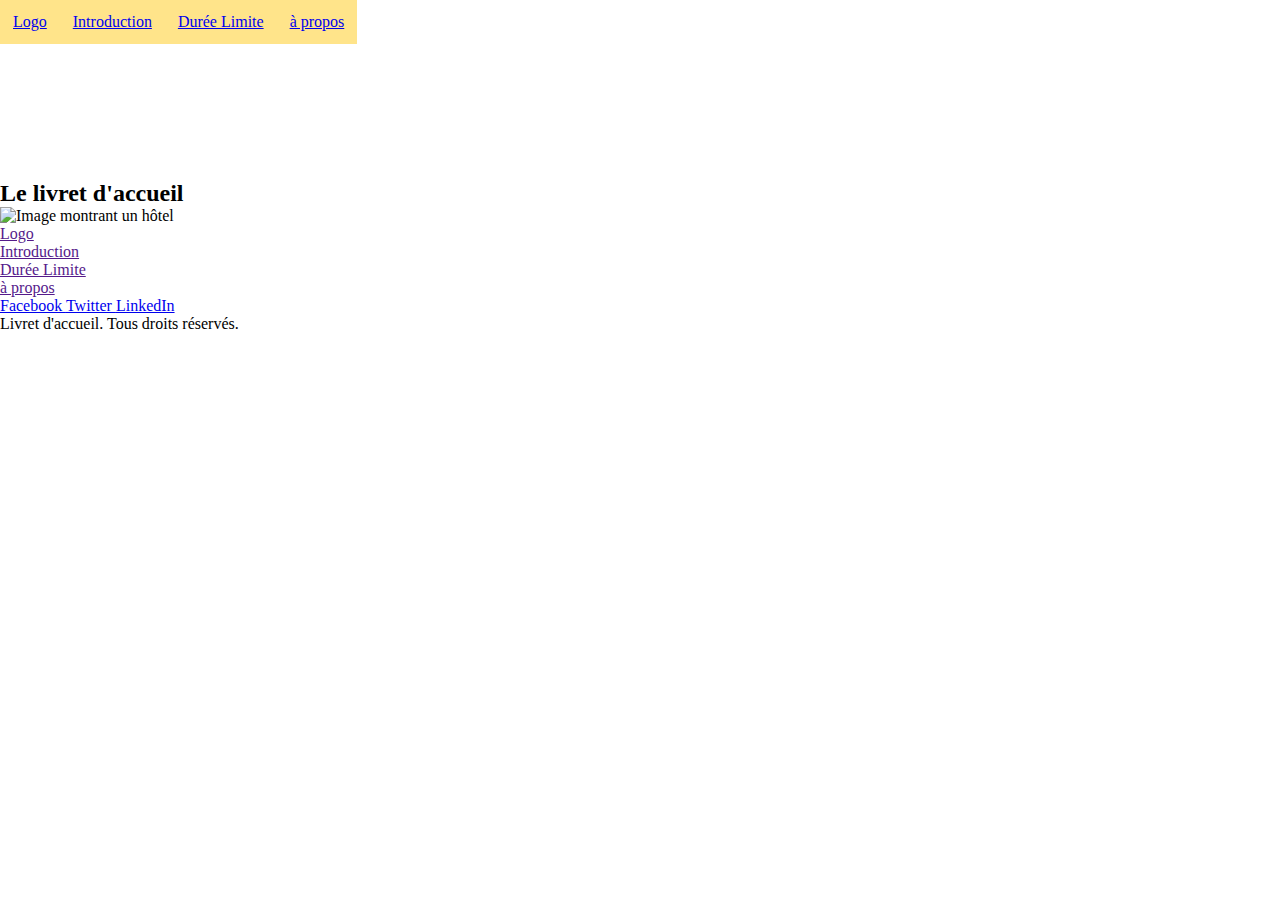
==== view/index.html @ d0f3089d "premieres lignes" ====
<!DOCTYPE html>
<html lang="fr">
  <head>
    <meta charset="UTF-8" />
    <meta name="viewport" content="width=device-width, initial-scale=1.0" />
    <title>Livret d'accueil</title>
    <link rel="stylesheet" href="../style/style.css" />
    <script src="js/script.js" defer></script>
  </head>
  <body>
    <header>
      <nav>
        <ul class="navbar">
          <li>
            <a href="hNavbar">Logo</a>
          </li>
          <li>
            <a href="hNavbar">Introduction</a>
          </li>
          <li>
            <a href="hNavbar">Durée Limite</a>
          </li>
          <li>
            <a href="hNavbar">à propos</a>
          </li>
        </ul>
      </nav>
    </header>

    <main>
        <div>
            <h2 class="bigTitle">Le livret d'accueil</h2>
            <img src="" alt="Image montrant un hôtel">
            <p class="indexDesc"></p>
        </div>
    </main>

    <footer>
      <ul class="footerLinks">
        <li>
          <a href="">Logo</a>
        </li>
        <li>
          <a href="">Introduction</a>
        </li>
        <li>
          <a href="">Durée Limite</a>
        </li>
        <li>
          <a href="">à propos</a>
        </li>
      </ul>

      <div class="footer-socials">
        <a href="https://facebook.com" target="_blank"> Facebook </a>
        <a href="https://twitter.com" target="_blank"> Twitter </a>
        <a href="https://linkedin.com" target="_blank"> LinkedIn </a>
      </div>

      <p class="footerInfo">Livret d'accueil. Tous droits réservés.</p>
    </footer>
  </body>
</html>
---- style/style.css ----
* {
  margin: 0px;
  padding: 0px;
}

/* Barre de navigation */
header > nav {
  height: 20vh;
  width: 100%;
  padding: 0;
}

header > nav > ul {
  list-style-type: none;
  display: flex;
  width: 100%;
}

header > nav > ul > li {
  background-color: #ffe48a;
  padding: 13px;
}

header > nav > ul > li > a {
}
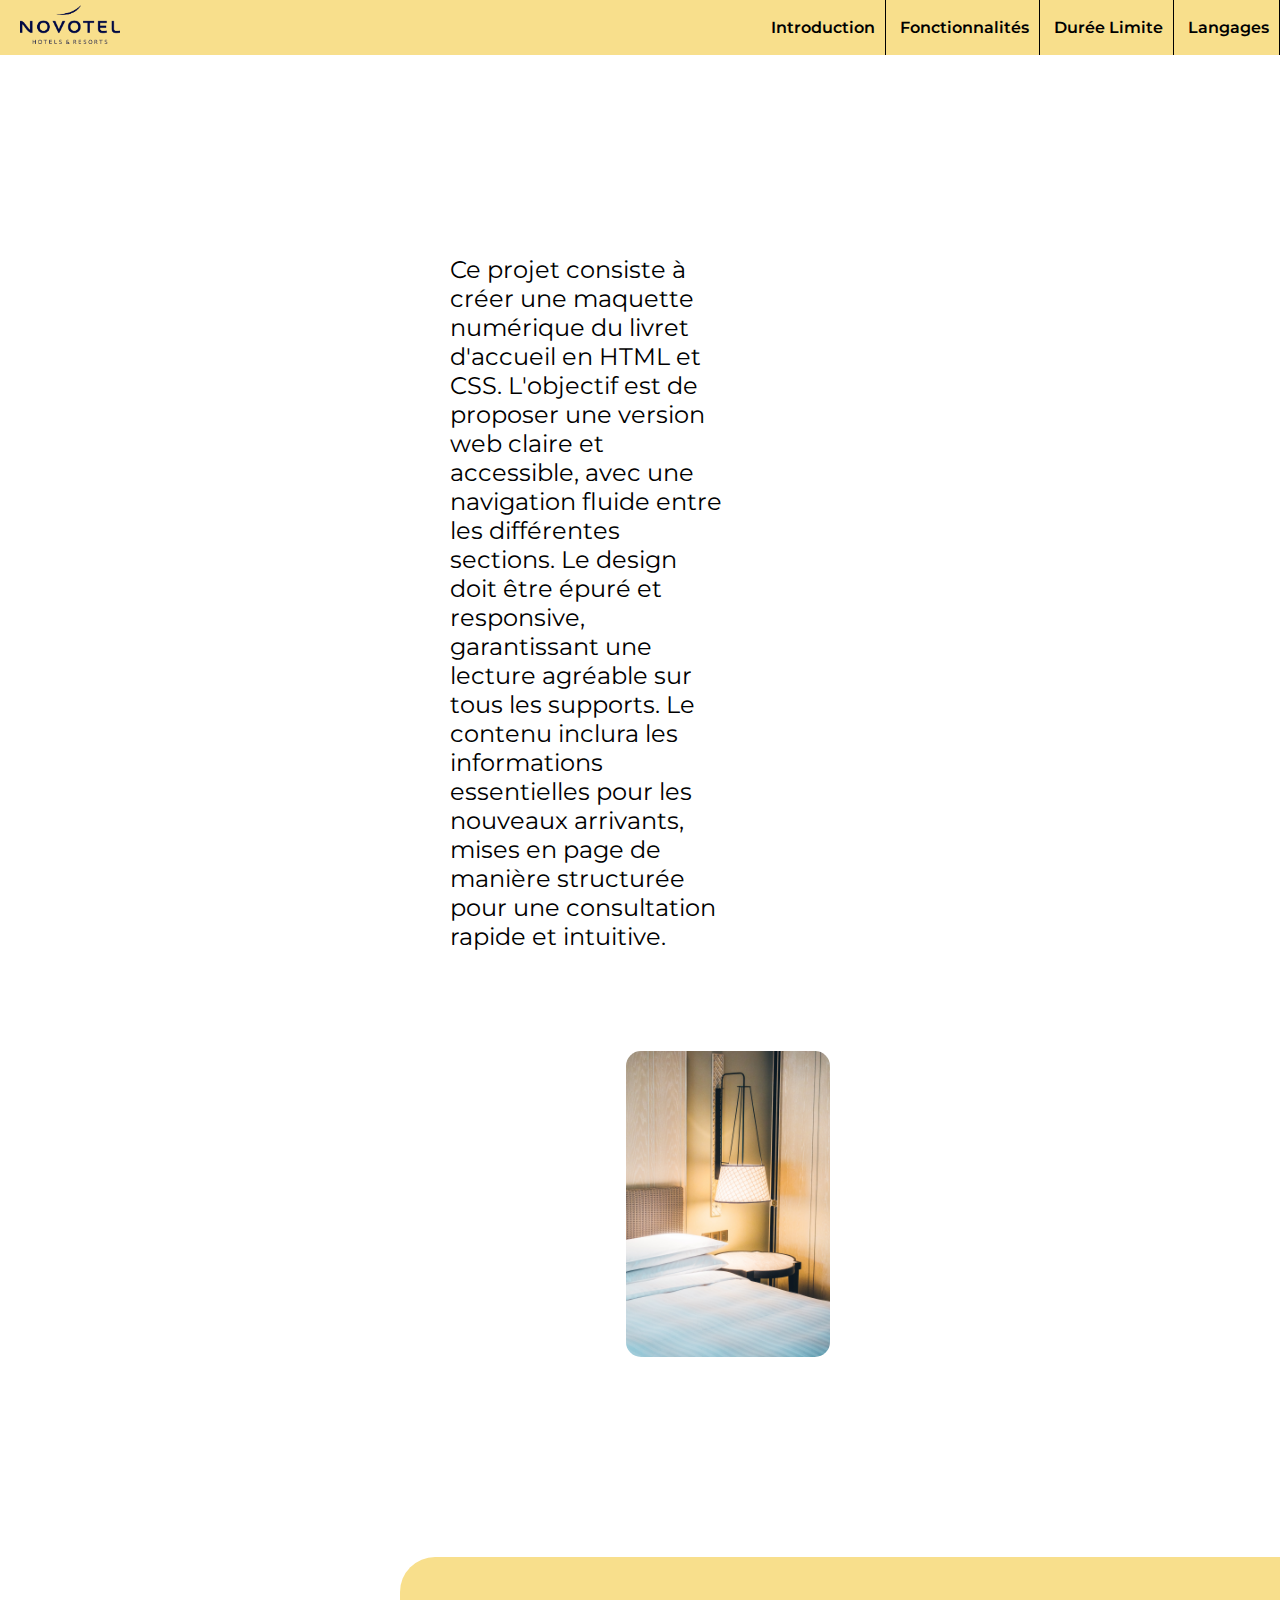
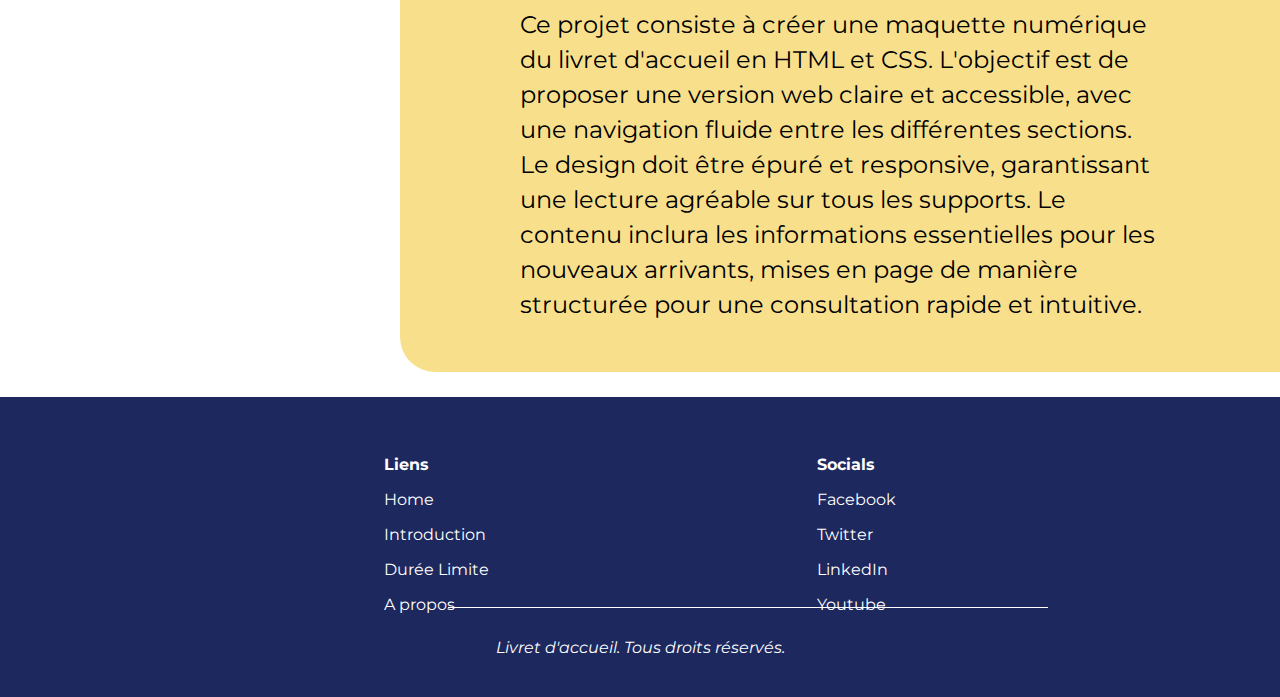
==== commit 38dda4a7: "nananana" ====
--- a/view/index.html
+++ b/view/index.html
@@ -10,54 +10,95 @@
   <body>
     <header>
       <nav>
+        <a class="parentLogoNav" href="index.html"
+          ><img class="logoNav" src="../img/novotel.png" alt="Logo Novotel"
+        /></a>
         <ul class="navbar">
           <li>
-            <a href="hNavbar">Logo</a>
+            <a href="">Introduction</a>
           </li>
           <li>
-            <a href="hNavbar">Introduction</a>
+            <a href="">Fonctionnalités</a>
           </li>
           <li>
-            <a href="hNavbar">Durée Limite</a>
+            <a href="">Durée Limite</a>
           </li>
           <li>
-            <a href="hNavbar">à propos</a>
+            <a href="">Langages</a>
           </li>
         </ul>
       </nav>
     </header>
 
     <main>
-        <div>
-            <h2 class="bigTitle">Le livret d'accueil</h2>
-            <img src="" alt="Image montrant un hôtel">
-            <p class="indexDesc"></p>
-        </div>
+      <section class="sectionOne">
+        <p class="textDesc">
+          Ce projet consiste à créer une maquette numérique du livret d'accueil
+          en HTML et CSS. L'objectif est de proposer une version web claire et
+          accessible, avec une navigation fluide entre les différentes sections.
+          Le design doit être épuré et responsive, garantissant une lecture
+          agréable sur tous les supports. Le contenu inclura les informations
+          essentielles pour les nouveaux arrivants, mises en page de manière
+          structurée pour une consultation rapide et intuitive.
+        </p>
+
+        <img
+          class="introImg"
+          src="../img/introHotel.jpg"
+          alt="Image montrant un lit d'hôtel"
+        />
+      </section>
+      <section class="sectionTwo">
+        <p class="textSecTwo">
+          Ce projet consiste à créer une maquette numérique du livret d'accueil
+          en HTML et CSS. L'objectif est de proposer une version web claire et
+          accessible, avec une navigation fluide entre les différentes sections.
+          Le design doit être épuré et responsive, garantissant une lecture
+          agréable sur tous les supports. Le contenu inclura les informations
+          essentielles pour les nouveaux arrivants, mises en page de manière
+          structurée pour une consultation rapide et intuitive.
+        </p>
+      </section>
     </main>
 
     <footer>
-      <ul class="footerLinks">
-        <li>
-          <a href="">Logo</a>
-        </li>
-        <li>
-          <a href="">Introduction</a>
-        </li>
-        <li>
-          <a href="">Durée Limite</a>
-        </li>
-        <li>
-          <a href="">à propos</a>
-        </li>
-      </ul>
+      <div class="asa">
+        <ul class="footerLinks">
+          <li><p class="footerTitle">Liens</p></li>
+          <li>
+            <a href="">Home</a>
+          </li>
+          <li>
+            <a href="">Introduction</a>
+          </li>
+          <li>
+            <a href="">Durée Limite</a>
+          </li>
+          <li>
+            <a href="">A propos</a>
+          </li>
+        </ul>
 
-      <div class="footer-socials">
-        <a href="https://facebook.com" target="_blank"> Facebook </a>
-        <a href="https://twitter.com" target="_blank"> Twitter </a>
-        <a href="https://linkedin.com" target="_blank"> LinkedIn </a>
+        <ul class="footerSocials">
+          <li><p class="footerTitle">Socials</p></li>
+          <li>
+            <a href="">Facebook</a>
+          </li>
+          <li>
+            <a href="">Twitter</a>
+          </li>
+          <li>
+            <a href="">LinkedIn</a>
+          </li>
+          <li>
+            <a href="">Youtube</a>
+          </li>
+        </ul>
       </div>
 
-      <p class="footerInfo">Livret d'accueil. Tous droits réservés.</p>
+      <div class="decoLine"></div>
+
+      <p class="footerRights">Livret d'accueil. Tous droits réservés.</p>
     </footer>
   </body>
 </html>
--- a/style/style.css
+++ b/style/style.css
@@ -1,25 +1,217 @@
+@import url("https://fonts.googleapis.com/css?family=Open+Sans&display=swap");
+@import url("https://fonts.googleapis.com/css2?family=Montserrat:ital,wght@0,100..900;1,100..900&display=swap");
+
 * {
-  margin: 0px;
-  padding: 0px;
-}
-
-/* Barre de navigation */
+  margin: 0;
+  padding: 0;
+}
+
+/*--------------------------------------------- Barre de navigation --------------------------------------------------- */
 header > nav {
-  height: 20vh;
+  height: 55px;
   width: 100%;
   padding: 0;
+  background-color: #f8df8c;
+}
+
+.parentLogoNav {
+  width: 100px;
+  height: 100%;
+  float: left;
+}
+
+.logoNav {
+  width: 100%;
+  height: auto;
+  transition: 0.3s;
+  margin: 5px;
+  margin-left: 20px;
+}
+
+.logoNav:hover {
+  width: 110%;
 }
 
 header > nav > ul {
   list-style-type: none;
-  display: flex;
-  width: 100%;
+  float: right;
+  height: 55px;
 }
 
 header > nav > ul > li {
-  background-color: #ffe48a;
-  padding: 13px;
+  display: inline-block;
+  border-right: 1px solid;
 }
 
 header > nav > ul > li > a {
-}
+  font-family: "Montserrat", sans-serif;
+  font-weight: 600;
+  text-decoration: none;
+  color: black;
+  height: 55px;
+  line-height: 55px;
+  margin-inline: 10px;
+  transition: 0.2s;
+}
+
+header > nav > ul > li > a:hover {
+  font-size: larger;
+}
+
+/*---------------------------------------- Première section ---------------------------------------- */
+@keyframes slideInFromRight {
+  0% {
+    transform: translateX(100%);
+    opacity: 0;
+  }
+  100% {
+    transform: translateX(0);
+    opacity: 1;
+  }
+}
+
+@keyframes slideInFromLeft {
+  0% {
+    transform: translateX(-100%);
+    opacity: 0;
+  }
+  100% {
+    transform: translateX(0);
+    opacity: 1;
+  }
+}
+
+main {
+}
+
+.sectionOne {
+  /* margin-top: 70px; */
+  margin-inline: 300px;
+  padding-block: 100px;
+  padding-bottom: 200px;
+  overflow: hidden;
+  display: block;
+}
+
+.textDesc {
+  margin-block: 100px;
+  font-family: "Montserrat", sans-serif;
+  font-size: 150%;
+  float: left;
+  width: 40%;
+  margin-left: 150px;
+  animation: slideInFromLeft 1s ease-out;
+}
+
+.introImg {
+  float: right;
+  width: 30%;
+  height: auto;
+  border-radius: 15px;
+  animation: slideInFromRight 1s ease-out;
+  margin-right: 150px;
+  transition: 0.3s;
+}
+
+.introImg:hover {
+  transform: rotate(3deg);
+}
+
+/* ------------------------------------------ Deuxieme Section ------------------------------------------- */
+
+.sectionTwo {
+  height: 400px;
+  width: 100%;
+  margin-bottom: 40px;
+}
+
+.textSecTwo {
+  font-family: "Montserrat", sans-serif;
+  font-size: 150%;
+  width: 50%;
+  float: right;
+  background-color: #f8df8c;
+  border-top-left-radius: 35px;
+  border-bottom-left-radius: 35px;
+  padding-inline: 120px;
+  padding-block: 50px;
+  margin-left: 100px;
+  line-height: 35px;
+  transition: 0.3s;
+}
+
+.textSecTwo:hover {
+  padding-block: 65px;
+}
+
+/* ---------------------------------------- Footer -------------------------------- */
+
+footer {
+  width: 100%;
+  height: 300px;
+  background-color: #1d285e;
+}
+
+.footerLinks {
+  list-style-type: none;
+  float: left;
+  padding-left: 30%;
+  padding-top: 50px;
+  line-height: 35px;
+}
+
+.footerLinks > li > a {
+  color: rgb(255, 255, 255);
+  text-decoration: none;
+  display: block;
+  font-family: "Montserrat", sans-serif;
+}
+
+.footerLinks > li > a:hover {
+  color: #f8df8c;
+}
+
+.footerSocials {
+  list-style-type: none;
+  float: right;
+  padding-right: 30%;
+  padding-top: 50px;
+  line-height: 35px;
+}
+
+.footerSocials > li > a {
+  color: rgb(255, 255, 255);
+  text-decoration: none;
+  font-family: "Montserrat", sans-serif;
+}
+
+.footerSocials > li > a:hover {
+  color: #f8df8c;
+}
+
+.asa {
+  width: 100%;
+  height: 70%;
+}
+
+.footerRights {
+  font-family: "Montserrat", sans-serif;
+  font-style: italic;
+  width: 100%;
+  color: white;
+  text-align: center;
+}
+
+.decoLine {
+  background-color: white;
+  height: 1px;
+  width: 600px;
+  margin-left: 35%;
+  margin-bottom: 30px;
+}
+
+.footerTitle {
+  font-family: "Montserrat", sans-serif;
+  font-weight: bolder;
+  color: white;
+}
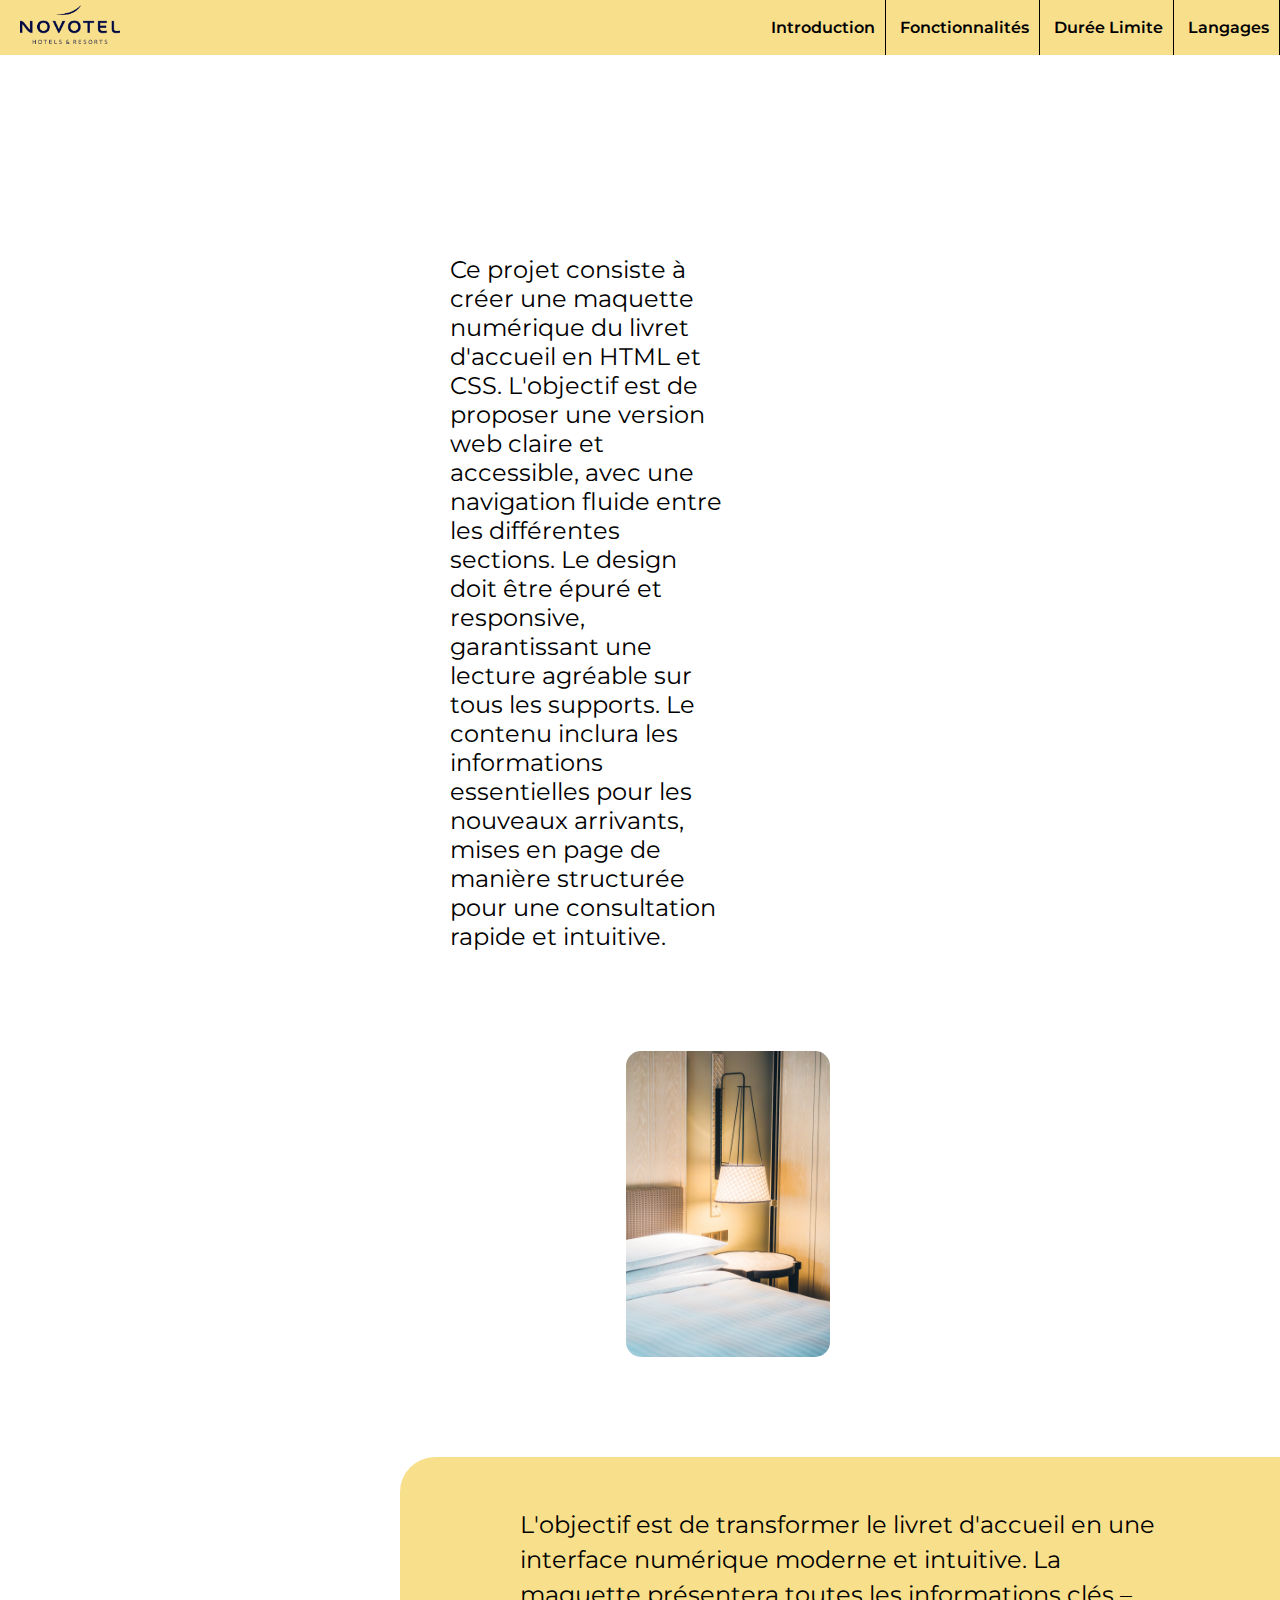
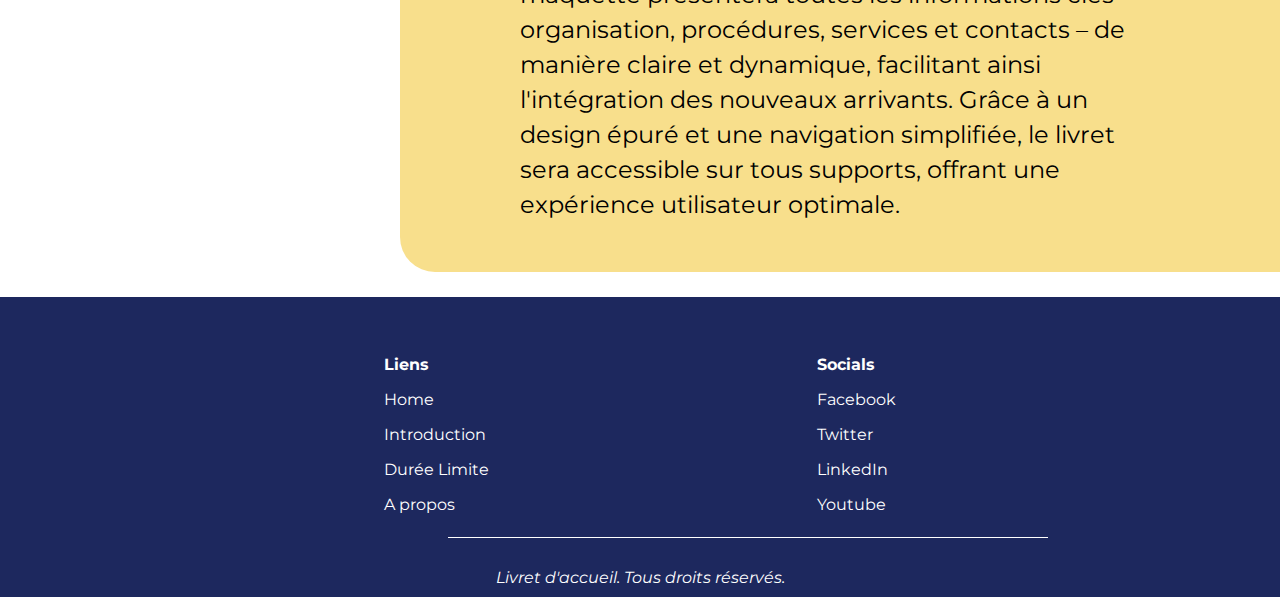
==== commit 4da1521b: "pushing for remote tomorrow" ====
--- a/view/index.html
+++ b/view/index.html
@@ -50,13 +50,13 @@
       </section>
       <section class="sectionTwo">
         <p class="textSecTwo">
-          Ce projet consiste à créer une maquette numérique du livret d'accueil
-          en HTML et CSS. L'objectif est de proposer une version web claire et
-          accessible, avec une navigation fluide entre les différentes sections.
-          Le design doit être épuré et responsive, garantissant une lecture
-          agréable sur tous les supports. Le contenu inclura les informations
-          essentielles pour les nouveaux arrivants, mises en page de manière
-          structurée pour une consultation rapide et intuitive.
+          L'objectif est de transformer le livret d'accueil en une
+          interface numérique moderne et intuitive. La maquette présentera
+          toutes les informations clés – organisation, procédures, services et
+          contacts – de manière claire et dynamique, facilitant ainsi
+          l'intégration des nouveaux arrivants. Grâce à un design épuré et une
+          navigation simplifiée, le livret sera accessible sur tous supports,
+          offrant une expérience utilisateur optimale.
         </p>
       </section>
     </main>
--- a/style/style.css
+++ b/style/style.css
@@ -88,7 +88,6 @@
   /* margin-top: 70px; */
   margin-inline: 300px;
   padding-block: 100px;
-  padding-bottom: 200px;
   overflow: hidden;
   display: block;
 }
@@ -191,7 +190,7 @@
 
 .asa {
   width: 100%;
-  height: 70%;
+  height: 80%;
 }
 
 .footerRights {
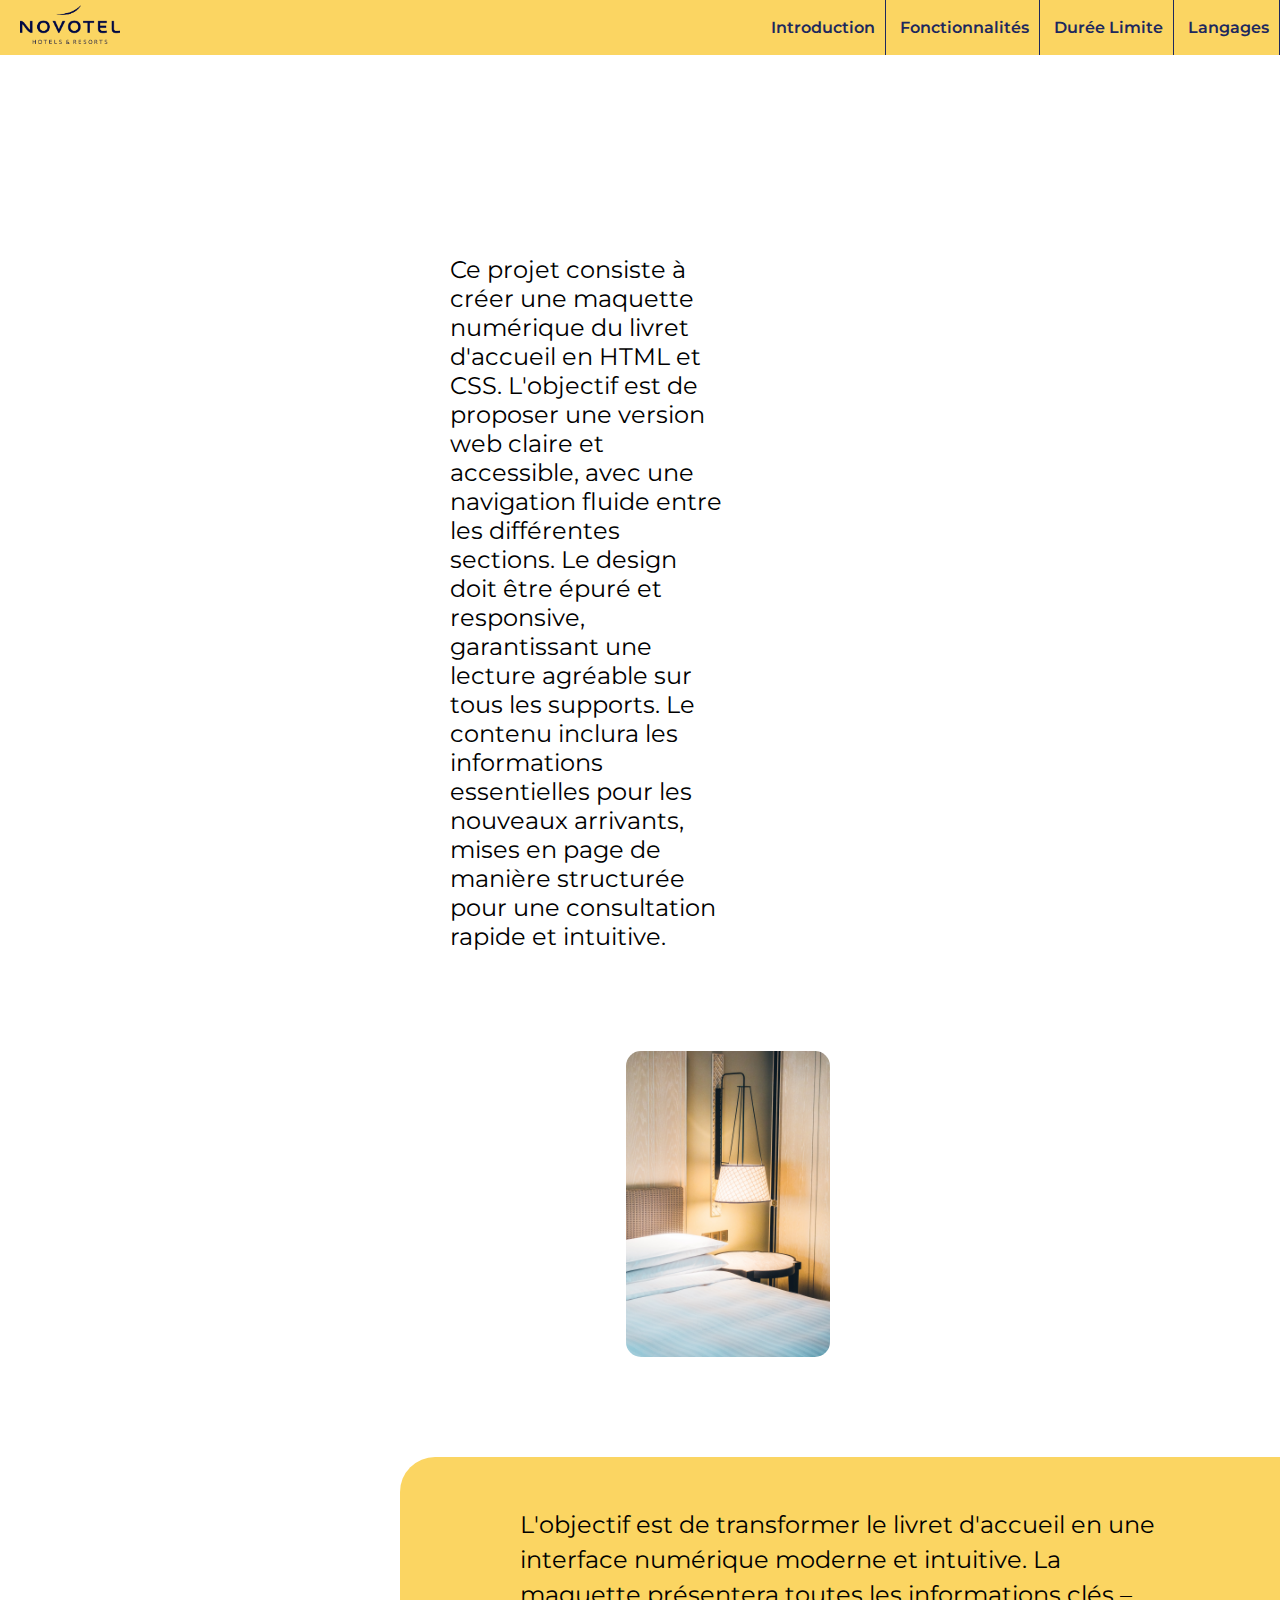
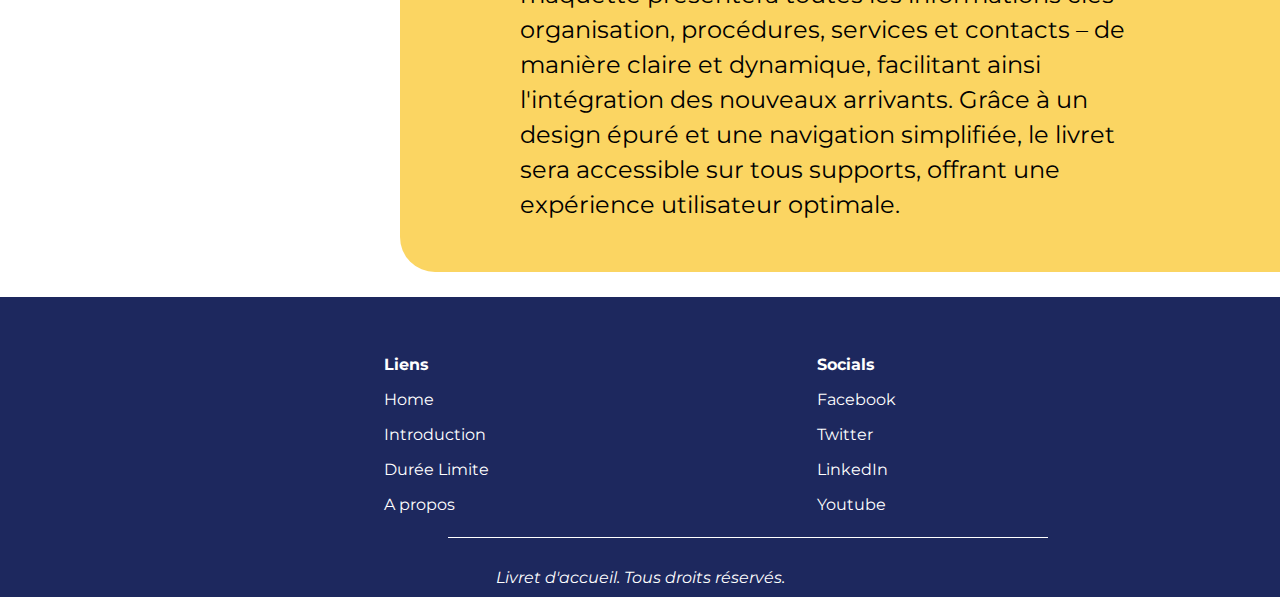
==== commit 69e8a0d8: "ajout seconde page" ====
--- a/view/index.html
+++ b/view/index.html
@@ -15,7 +15,7 @@
         /></a>
         <ul class="navbar">
           <li>
-            <a href="">Introduction</a>
+            <a href="second.html">Introduction</a>
           </li>
           <li>
             <a href="">Fonctionnalités</a>
@@ -30,7 +30,7 @@
       </nav>
     </header>
 
-    <main>
+    <main class="mainIndex">
       <section class="sectionOne">
         <p class="textDesc">
           Ce projet consiste à créer une maquette numérique du livret d'accueil
@@ -50,13 +50,13 @@
       </section>
       <section class="sectionTwo">
         <p class="textSecTwo">
-          L'objectif est de transformer le livret d'accueil en une
-          interface numérique moderne et intuitive. La maquette présentera
-          toutes les informations clés – organisation, procédures, services et
-          contacts – de manière claire et dynamique, facilitant ainsi
-          l'intégration des nouveaux arrivants. Grâce à un design épuré et une
-          navigation simplifiée, le livret sera accessible sur tous supports,
-          offrant une expérience utilisateur optimale.
+          L'objectif est de transformer le livret d'accueil en une interface
+          numérique moderne et intuitive. La maquette présentera toutes les
+          informations clés – organisation, procédures, services et contacts –
+          de manière claire et dynamique, facilitant ainsi l'intégration des
+          nouveaux arrivants. Grâce à un design épuré et une navigation
+          simplifiée, le livret sera accessible sur tous supports, offrant une
+          expérience utilisateur optimale.
         </p>
       </section>
     </main>
--- a/style/style.css
+++ b/style/style.css
@@ -1,17 +1,20 @@
 @import url("https://fonts.googleapis.com/css?family=Open+Sans&display=swap");
 @import url("https://fonts.googleapis.com/css2?family=Montserrat:ital,wght@0,100..900;1,100..900&display=swap");
+@import url("https://fonts.googleapis.com/css2?family=Bagel+Fat+One&family=Playfair+Display:ital,wght@0,400..900;1,400..900&display=swap");
 
 * {
   margin: 0;
   padding: 0;
 }
 
+/* -------------------------------------------- Page index ------------------------------------------------------- */
+
 /*--------------------------------------------- Barre de navigation --------------------------------------------------- */
 header > nav {
   height: 55px;
   width: 100%;
   padding: 0;
-  background-color: #f8df8c;
+  background-color: #fbd562;
 }
 
 .parentLogoNav {
@@ -41,21 +44,24 @@
 header > nav > ul > li {
   display: inline-block;
   border-right: 1px solid;
+  border-color: #1d285e;
 }
 
 header > nav > ul > li > a {
   font-family: "Montserrat", sans-serif;
   font-weight: 600;
   text-decoration: none;
-  color: black;
-  height: 55px;
+  color: #1d285e;
+  /* height: 55px; */
   line-height: 55px;
-  margin-inline: 10px;
+  padding-inline: 10px;
+  padding-block: 20px;
   transition: 0.2s;
 }
 
 header > nav > ul > li > a:hover {
   font-size: larger;
+  color: #fdfeff;
 }
 
 /*---------------------------------------- Première section ---------------------------------------- */
@@ -81,9 +87,6 @@
   }
 }
 
-main {
-}
-
 .sectionOne {
   /* margin-top: 70px; */
   margin-inline: 300px;
@@ -129,7 +132,7 @@
   font-size: 150%;
   width: 50%;
   float: right;
-  background-color: #f8df8c;
+  background-color: #fbd562;
   border-top-left-radius: 35px;
   border-bottom-left-radius: 35px;
   padding-inline: 120px;
@@ -214,3 +217,192 @@
   font-weight: bolder;
   color: white;
 }
+
+/* --------------------------------------------------------- Second page --------------------------------------------------------- */
+
+/* --------------------------------------------------------- Section one --------------------------------------------------------- */
+
+.sectionSecPageOne {
+  background-image: url(../img/backgroundSecond.jpg);
+  background-size: cover;
+  background-position: 0;
+  /* height: fit-content; */
+}
+
+.gradient {
+  height: 100%;
+  background: rgb(255, 255, 255);
+  background: linear-gradient(
+    90deg,
+    rgba(255, 255, 255, 0.9360119047619048) 100%,
+    rgba(251, 213, 98, 1) 100%,
+    rgba(255, 255, 255, 0.04805672268907568) 100%
+  );
+}
+
+.titleSecPage {
+  height: auto;
+  width: 100%;
+  padding-top: 60px;
+}
+
+.titleSecPage > p {
+  /* width: fit-content; */
+  font-size: 50px;
+  font-family: "Playfair Display", serif;
+  font-weight: bolder;
+  font-style: italic;
+  text-align: center;
+  color: #1d285e;
+}
+
+.titleSecPage > p:hover {
+  color: #243382;
+  transition: 0.5s;
+}
+
+.sectSecDesc {
+  margin: auto;
+  width: 50%;
+  font-family: "Montserrat";
+  font-size: larger;
+  padding-block: 100px;
+  text-align: center;
+}
+
+.sectionSecPageTwo {
+  height: fit-content;
+  width: 100%;
+  margin-inline: auto;
+  border-top-left-radius: 5px;
+  border-top-right-radius: 5px;
+  box-shadow: 0px -17px 15px -24px #000000;
+  background-color: #fbd562;
+  background: linear-gradient(
+    180deg,
+    rgba(251, 213, 98, 1) 0%,
+    rgba(251, 213, 98, 1) 38%,
+    rgba(255, 255, 255, 0.37298669467787116) 91%,
+    rgba(255, 255, 255, 0.04805672268907568) 100%
+  );
+  /* border-radius: 20px; */
+  /* padding-block: 20px; */
+  /* margin-block: 100px; */
+  /* transition: 1s; */
+}
+
+.sectionSecPageTwo > h3 {
+  font-size: 30px;
+  font-family: "Montserrat", serif;
+  font-style: italic;
+  font-weight: 800;
+  /* font-style: italic; */
+  text-align: center;
+  color: #1d285e;
+  padding: 20px;
+}
+
+/* -----partie partenaires ------ */
+.containerPartner {
+  height: 300px;
+  width: 100%;
+  padding-bottom: 40px;
+  margin-left: auto;
+}
+
+.partner {
+  height: 150px;
+  width: 200px;
+  filter: grayscale(100%);
+  /* background-color: rgb(236, 0, 0); */
+  display: inline-block;
+  margin: 30px;
+}
+
+.partner1 {
+  background-image: url(../img/partnerRegions.png);
+  background-size: contain;
+  background-repeat: no-repeat;
+  margin-left: 150px;
+}
+.partner2 {
+  background-image: url(../img/patnerStef.png);
+  background-size: contain;
+  background-repeat: no-repeat;
+}
+.partner3 {
+  background-image: url(../img/partnerAaccor.png);
+  background-size: contain;
+  background-repeat: no-repeat;
+}
+.partner4 {
+  background-image: url(../img/partnerTotal.png);
+  background-size: 85%;
+  background-repeat: no-repeat;
+}
+.partner5 {
+  background-image: url(../img/partnerAirfrance.png);
+  background-size: contain;
+  background-repeat: no-repeat;
+}
+.partner6 {
+  background-image: url(../img/partnerLambo.png);
+  background-size: contain;
+  background-repeat: no-repeat;
+}
+
+.partner1:hover {
+  filter: none;
+  transition: 0.5s;
+}
+.partner2:hover {
+  filter: none;
+  transition: 0.5s;
+}
+.partner3:hover {
+  filter: none;
+  transition: 0.5s;
+}
+.partner4:hover {
+  filter: none;
+  transition: 0.5s;
+}
+.partner5:hover {
+  filter: none;
+  transition: 0.5s;
+}
+.partner6:hover {
+  filter: none;
+  transition: 0.5s;
+}
+
+/* ------------------------------------------------------ Section deux ------------------------------------- */
+
+.sectionSecPageThree {
+  margin-block: 60px;
+  height: 700px;
+  width: 80%;
+  margin-inline: auto;
+  border-radius: 20px;
+  margin-block: 100px;
+}
+
+.para1 {
+  width: 40%;
+  font-family: "Montserrat";
+  font-size: 22px;
+  display: inline-block;
+}
+
+.para2 {
+  width: 100%;
+  font-family: "Montserrat";
+  font-size: 22px;
+  display: inline-block;
+}
+
+.sectionSecPageThree > img {
+  width: auto;
+  height: 550px;
+  border-radius: 20px;
+}
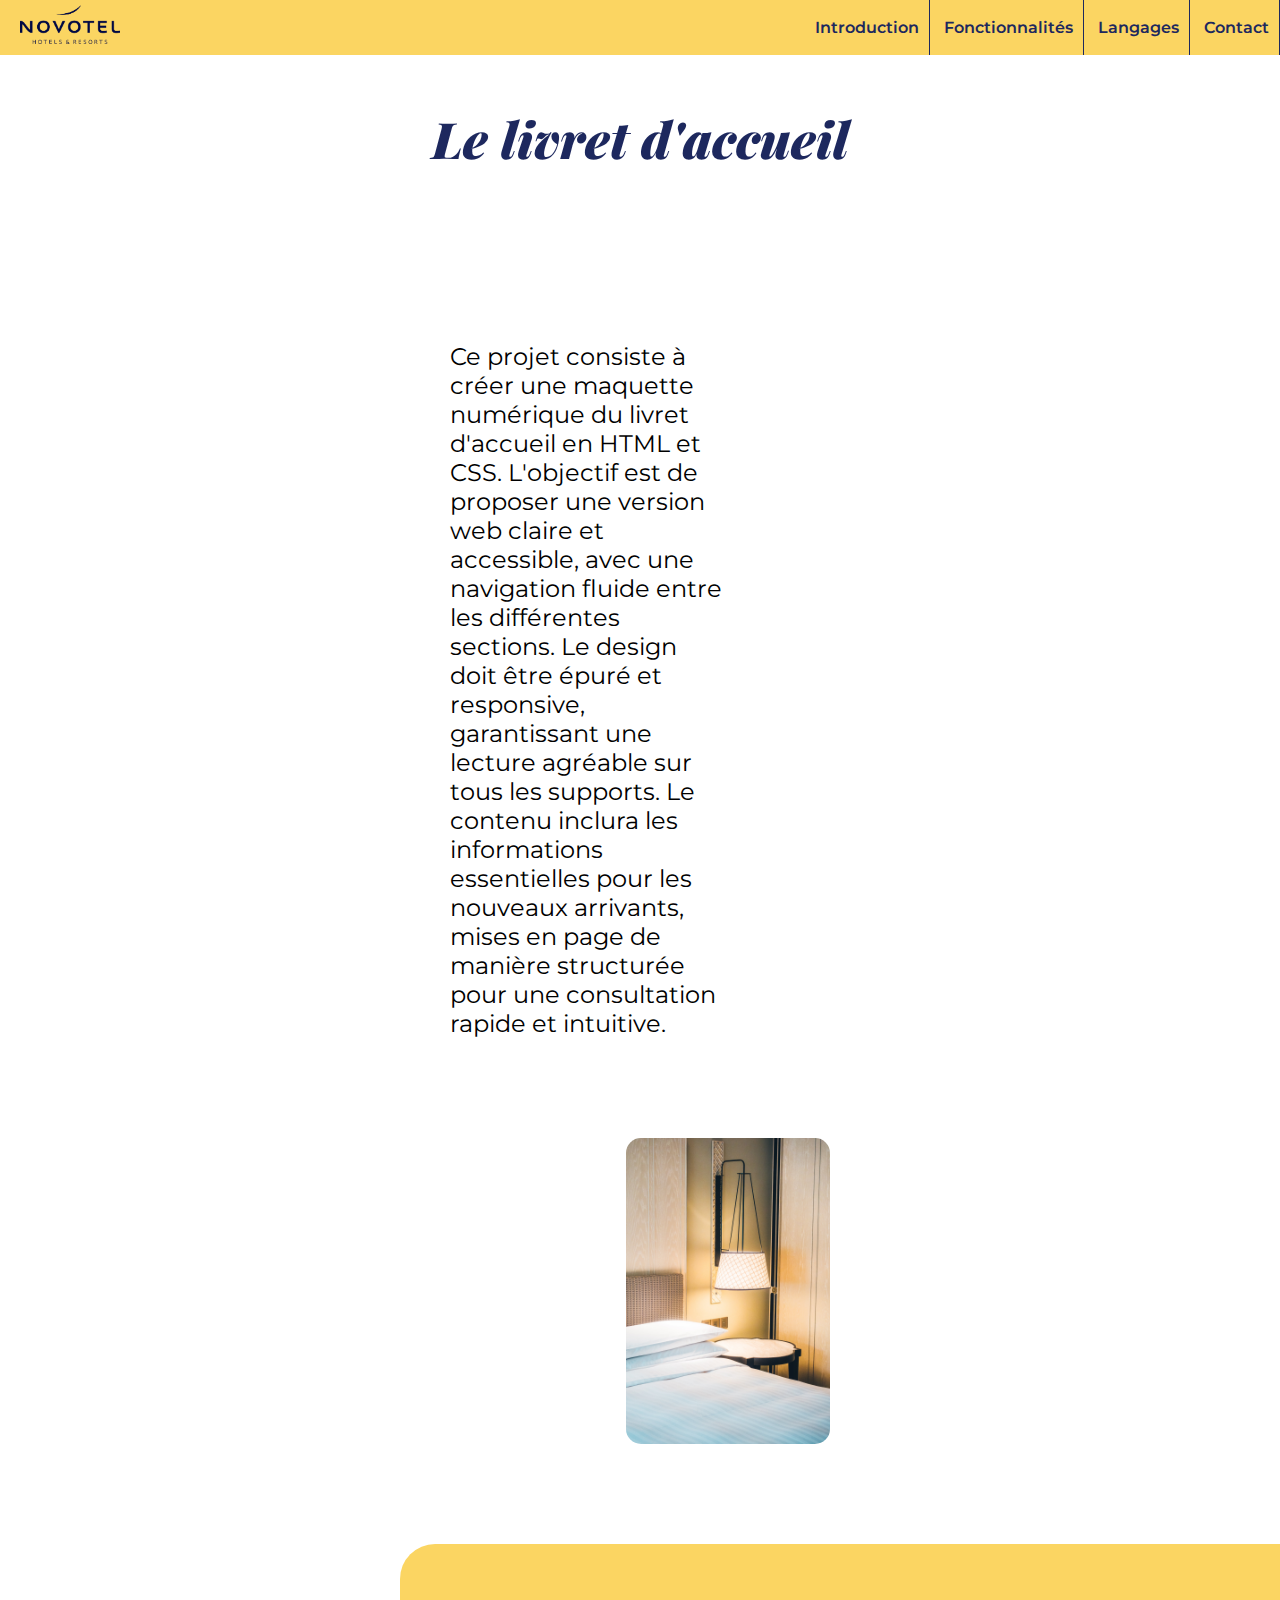
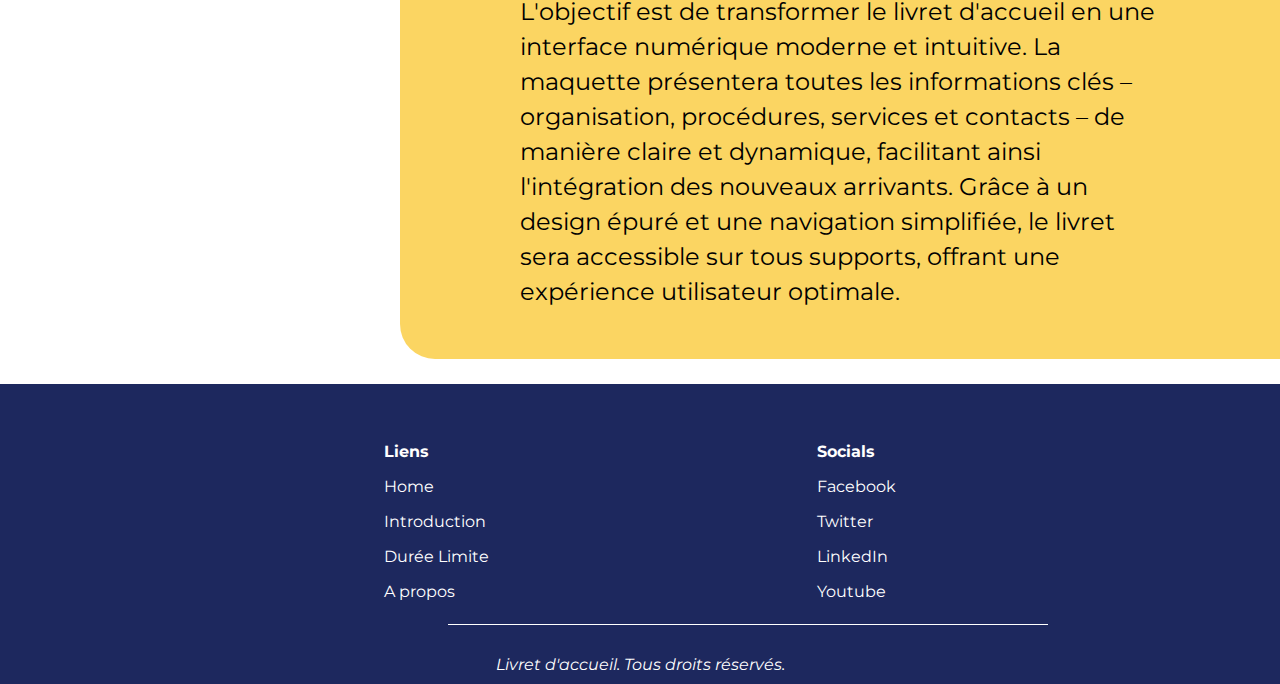
==== commit 1b525200: "ajout 2 pages" ====
--- a/view/index.html
+++ b/view/index.html
@@ -18,13 +18,13 @@
             <a href="second.html">Introduction</a>
           </li>
           <li>
-            <a href="">Fonctionnalités</a>
+            <a href="third.html">Fonctionnalités</a>
           </li>
           <li>
-            <a href="">Durée Limite</a>
+            <a href="fourth.html">Langages</a>
           </li>
           <li>
-            <a href="">Langages</a>
+            <a href="fifth.html">Contact</a>
           </li>
         </ul>
       </nav>
@@ -32,6 +32,9 @@
 
     <main class="mainIndex">
       <section class="sectionOne">
+        <h2 class="titleFirstPage">
+          <p class="">Le livret d'accueil</p>
+        </h2>
         <p class="textDesc">
           Ce projet consiste à créer une maquette numérique du livret d'accueil
           en HTML et CSS. L'objectif est de proposer une version web claire et
--- a/style/style.css
+++ b/style/style.css
@@ -1,6 +1,13 @@
-@import url("https://fonts.googleapis.com/css?family=Open+Sans&display=swap");
-@import url("https://fonts.googleapis.com/css2?family=Montserrat:ital,wght@0,100..900;1,100..900&display=swap");
-@import url("https://fonts.googleapis.com/css2?family=Bagel+Fat+One&family=Playfair+Display:ital,wght@0,400..900;1,400..900&display=swap");
+@import url("https://fonts.googleapis.com/css2?family=Open+Sans&family=Montserrat:wght@100..900&family=Bagel+Fat+One&family=Playfair+Display:wght@400..900&display=swap");
+
+:root {
+  --primary-blue: #1d285e;
+  --primary-yellow: #fbd562;
+}
+
+html {
+  scroll-behavior: smooth;
+}
 
 * {
   margin: 0;
@@ -14,7 +21,7 @@
   height: 55px;
   width: 100%;
   padding: 0;
-  background-color: #fbd562;
+  background-color: var(--primary-yellow);
 }
 
 .parentLogoNav {
@@ -44,14 +51,14 @@
 header > nav > ul > li {
   display: inline-block;
   border-right: 1px solid;
-  border-color: #1d285e;
+  border-color: var(--primary-blue);
 }
 
 header > nav > ul > li > a {
   font-family: "Montserrat", sans-serif;
   font-weight: 600;
   text-decoration: none;
-  color: #1d285e;
+  color: var(--primary-blue);
   /* height: 55px; */
   line-height: 55px;
   padding-inline: 10px;
@@ -90,9 +97,30 @@
 .sectionOne {
   /* margin-top: 70px; */
   margin-inline: 300px;
-  padding-block: 100px;
+  padding-top: 50px;
+  padding-bottom: 100px;
   overflow: hidden;
   display: block;
+}
+
+.titleFirstPage {
+  height: auto;
+  width: 100%;
+  margin-bottom: 70px;
+}
+
+.titleFirstPage > p {
+  font-size: 50px;
+  font-family: "Playfair Display", serif;
+  font-weight: bolder;
+  font-style: italic;
+  text-align: center;
+  color: var(--primary-blue);
+}
+
+.titleFirstPage > p:hover {
+  color: #243382;
+  transition: 0.5s;
 }
 
 .textDesc {
@@ -132,7 +160,7 @@
   font-size: 150%;
   width: 50%;
   float: right;
-  background-color: #fbd562;
+  background-color: var(--primary-yellow);
   border-top-left-radius: 35px;
   border-bottom-left-radius: 35px;
   padding-inline: 120px;
@@ -151,7 +179,7 @@
 footer {
   width: 100%;
   height: 300px;
-  background-color: #1d285e;
+  background-color: var(--primary-blue);
 }
 
 .footerLinks {
@@ -231,7 +259,7 @@
 
 .gradient {
   height: 100%;
-  background: rgb(255, 255, 255);
+  /* background: rgb(255, 255, 255); */
   background: linear-gradient(
     90deg,
     rgba(255, 255, 255, 0.9360119047619048) 100%,
@@ -253,7 +281,7 @@
   font-weight: bolder;
   font-style: italic;
   text-align: center;
-  color: #1d285e;
+  color: var(--primary-blue);
 }
 
 .titleSecPage > p:hover {
@@ -277,7 +305,7 @@
   border-top-left-radius: 5px;
   border-top-right-radius: 5px;
   box-shadow: 0px -17px 15px -24px #000000;
-  background-color: #fbd562;
+  background-color: var(--primary-yellow);
   background: linear-gradient(
     180deg,
     rgba(251, 213, 98, 1) 0%,
@@ -298,8 +326,36 @@
   font-weight: 800;
   /* font-style: italic; */
   text-align: center;
-  color: #1d285e;
+  color: var(--primary-blue);
   padding: 20px;
+}
+
+@keyframes bounceArrow {
+  0%,
+  20%,
+  50%,
+  80%,
+  100% {
+    transform: translateY(0) rotate(45deg);
+  }
+  40% {
+    transform: translateY(-30px) rotate(45deg);
+  }
+  60% {
+    transform: translateY(-15px) rotate(45deg);
+  }
+}
+
+.sectSecArrow {
+  position: relative;
+  left: 49%;
+  margin-bottom: 100px;
+  border: solid black;
+  border-width: 0 3px 3px 0;
+  display: inline-block;
+  padding: 25px;
+  transform: rotate(45deg);
+  animation: bounceArrow 2s infinite;
 }
 
 /* -----partie partenaires ------ */
@@ -314,7 +370,6 @@
   height: 150px;
   width: 200px;
   filter: grayscale(100%);
-  /* background-color: rgb(236, 0, 0); */
   display: inline-block;
   margin: 30px;
 }
@@ -351,27 +406,7 @@
   background-repeat: no-repeat;
 }
 
-.partner1:hover {
-  filter: none;
-  transition: 0.5s;
-}
-.partner2:hover {
-  filter: none;
-  transition: 0.5s;
-}
-.partner3:hover {
-  filter: none;
-  transition: 0.5s;
-}
-.partner4:hover {
-  filter: none;
-  transition: 0.5s;
-}
-.partner5:hover {
-  filter: none;
-  transition: 0.5s;
-}
-.partner6:hover {
+.partner:hover {
   filter: none;
   transition: 0.5s;
 }
@@ -384,11 +419,12 @@
   width: 80%;
   margin-inline: auto;
   border-radius: 20px;
-  margin-block: 100px;
+  margin-top: 50px;
+  margin-bottom: 200px;
 }
 
 .para1 {
-  width: 40%;
+  width: 45%;
   font-family: "Montserrat";
   font-size: 22px;
   display: inline-block;
@@ -405,4 +441,242 @@
   width: auto;
   height: 550px;
   border-radius: 20px;
-}
+  margin: 30px;
+  box-shadow: 8px 8px 18px -4px rgba(251, 213, 98, 0.75);
+}
+
+/* ------------------------------------------------------ Third page -------------------------------------------------- */
+
+/* ------------------------------------------------------ Section One ------------------------------------------------- */
+
+@keyframes slideInFromLeftCard {
+  0% {
+    transform: translateX(-1000%);
+    /* opacity: 0; */
+  }
+  100% {
+    transform: translateX(0);
+    /* opacity: 1; */
+  }
+}
+
+.mainThird {
+  width: 100%;
+  height: 1000px;
+  background: rgb(49, 67, 155);
+  background: linear-gradient(
+    180deg,
+    rgba(49, 67, 155, 1) 0%,
+    rgba(94, 109, 184, 1) 54%,
+    rgba(255, 255, 255, 1) 100%
+  );
+}
+
+.titleThirdPage {
+  height: auto;
+  width: 100%;
+  padding-top: 60px;
+}
+
+.titleThirdPage > p {
+  /* width: fit-content; */
+  font-size: 50px;
+  font-family: "Playfair Display", serif;
+  font-weight: bolder;
+  font-style: italic;
+  text-align: center;
+  color: #ffffff;
+}
+
+.titleThirdPage > p:hover {
+  color: #fff8e6;
+  transition: 0.5s;
+}
+
+.cards {
+  list-style: none;
+  margin-top: 80px;
+}
+
+.cardUl {
+  text-align: center;
+  margin-inline: auto;
+  height: 500px;
+  width: 100%;
+}
+
+.cardLi {
+  height: 550px;
+  width: 360px;
+  display: inline-block;
+  background-color: rgb(255, 255, 255);
+  border-radius: 10px;
+  margin-inline: 50px;
+  box-shadow: 10px 10px 17px -8px rgba(0, 0, 0, 0.75);
+  transition: 0.3s;
+}
+
+.cardLi:hover {
+  transform: rotate(3deg);
+}
+
+.card1 {
+  animation: slideInFromLeftCard 1.3s ease-out;
+}
+
+.card2 {
+  animation: slideInFromLeftCard 1.8s ease-out;
+}
+
+.card3 {
+  animation: slideInFromLeftCard 2.8s ease-out;
+}
+
+.card4 {
+  animation: slideInFromLeftCard 3.8s ease-out;
+}
+
+.cardLi > h4 {
+  padding-block: 30px;
+  font-family: "Montserrat", serif;
+  font-size: larger;
+}
+
+.cardLi > img {
+  width: 50px;
+  height: 50px;
+}
+
+.cardLi > p {
+  font-family: "Montserrat";
+  font-size: large;
+  text-align: left;
+  margin-inline: 30px;
+  overflow: hidden;
+  height: 300px;
+  margin-block: 30px;
+}
+
+/* -------------------------------------------------------------------------- Fifth page ------------------------------------------------------------------- */
+
+/* -------------------------------------------------------------------------- Section One ------------------------------------------------------------------ */
+
+.sectionFifthPageOne {
+  width: 100%;
+  height: 1000px;
+  background-image: url(../img/contactImg.jpg);
+  background-size: contain;
+  background-position-x: 150%;
+}
+
+.fifthGradient {
+  width: 100%;
+  height: 1000px;
+  background: rgb(255, 255, 255);
+  background: linear-gradient(
+    90deg,
+    rgba(255, 255, 255, 1) 0%,
+    rgba(255, 255, 255, 1) 48%,
+    rgba(255, 255, 255, 0) 100%
+  );
+}
+
+.formContact {
+  width: 700px;
+  height: 80%;
+  background: white;
+  /* box-shadow: 10px 10px 17px -8px rgba(0, 0, 0, 0.75); */
+  border-radius: 20px;
+  margin: 50px;
+  margin-top: 100px;
+  /* margin-block: auto; */
+  float: left;
+  text-align: center;
+}
+
+.formContact > h4 {
+  font-family: "Montserrat";
+  font-style: italic;
+  color: var(--primary-blue);
+  margin-top: 30px;
+  margin-bottom: 60px;
+  font-size: xx-large;
+}
+
+.formContact label {
+  font-family: "Montserrat";
+  font-size: medium;
+  font-weight: 600;
+  width: 100%;
+  float: left;
+}
+
+.inputText {
+  border: 1px solid var(--primary-blue);
+  border-radius: 5px;
+  height: 40px;
+  width: 300px;
+  margin: 20px;
+  padding-left: 5px;
+  font-family: "Montserrat";
+  font-weight: 600;
+}
+
+.textArea {
+  border: 1px solid var(--primary-blue);
+  border-radius: 5px;
+  height: 200px;
+  width: 650px;
+  margin: 20px;
+  padding-left: 5px;
+  padding-top: 5px;
+  resize: none;
+  font-family: "Montserrat";
+  font-weight: 600;
+}
+
+.firstContact {
+  margin-block: 30px;
+}
+
+.secondContact {
+  margin-block: 30px;
+}
+
+.inputText:focus,
+.textArea:focus {
+  border: 1px solid var(--primary-yellow);
+  outline: none;
+  outline: none;
+}
+
+.buttonDiv {
+  width: 100%;
+  height: fit-content;
+  margin-block: 30px;
+}
+
+.buttonForm {
+  width: 300px;
+  height: 60px;
+  background: rgb(39, 52, 116);
+  background: linear-gradient(
+    90deg,
+    rgba(39, 52, 116, 1) 0%,
+    rgba(76, 92, 177, 1) 49%,
+    rgba(95, 113, 208, 1) 100%
+  );
+  color: white;
+  border-radius: 10px;
+  border: 0;
+  font-family: "Montserrat";
+  font-weight: bolder;
+  font-size: 1rem;
+  cursor: pointer;
+  transition: 0.3s;
+}
+
+.buttonForm:hover {
+  width: 310px;
+  height: 65px;
+}
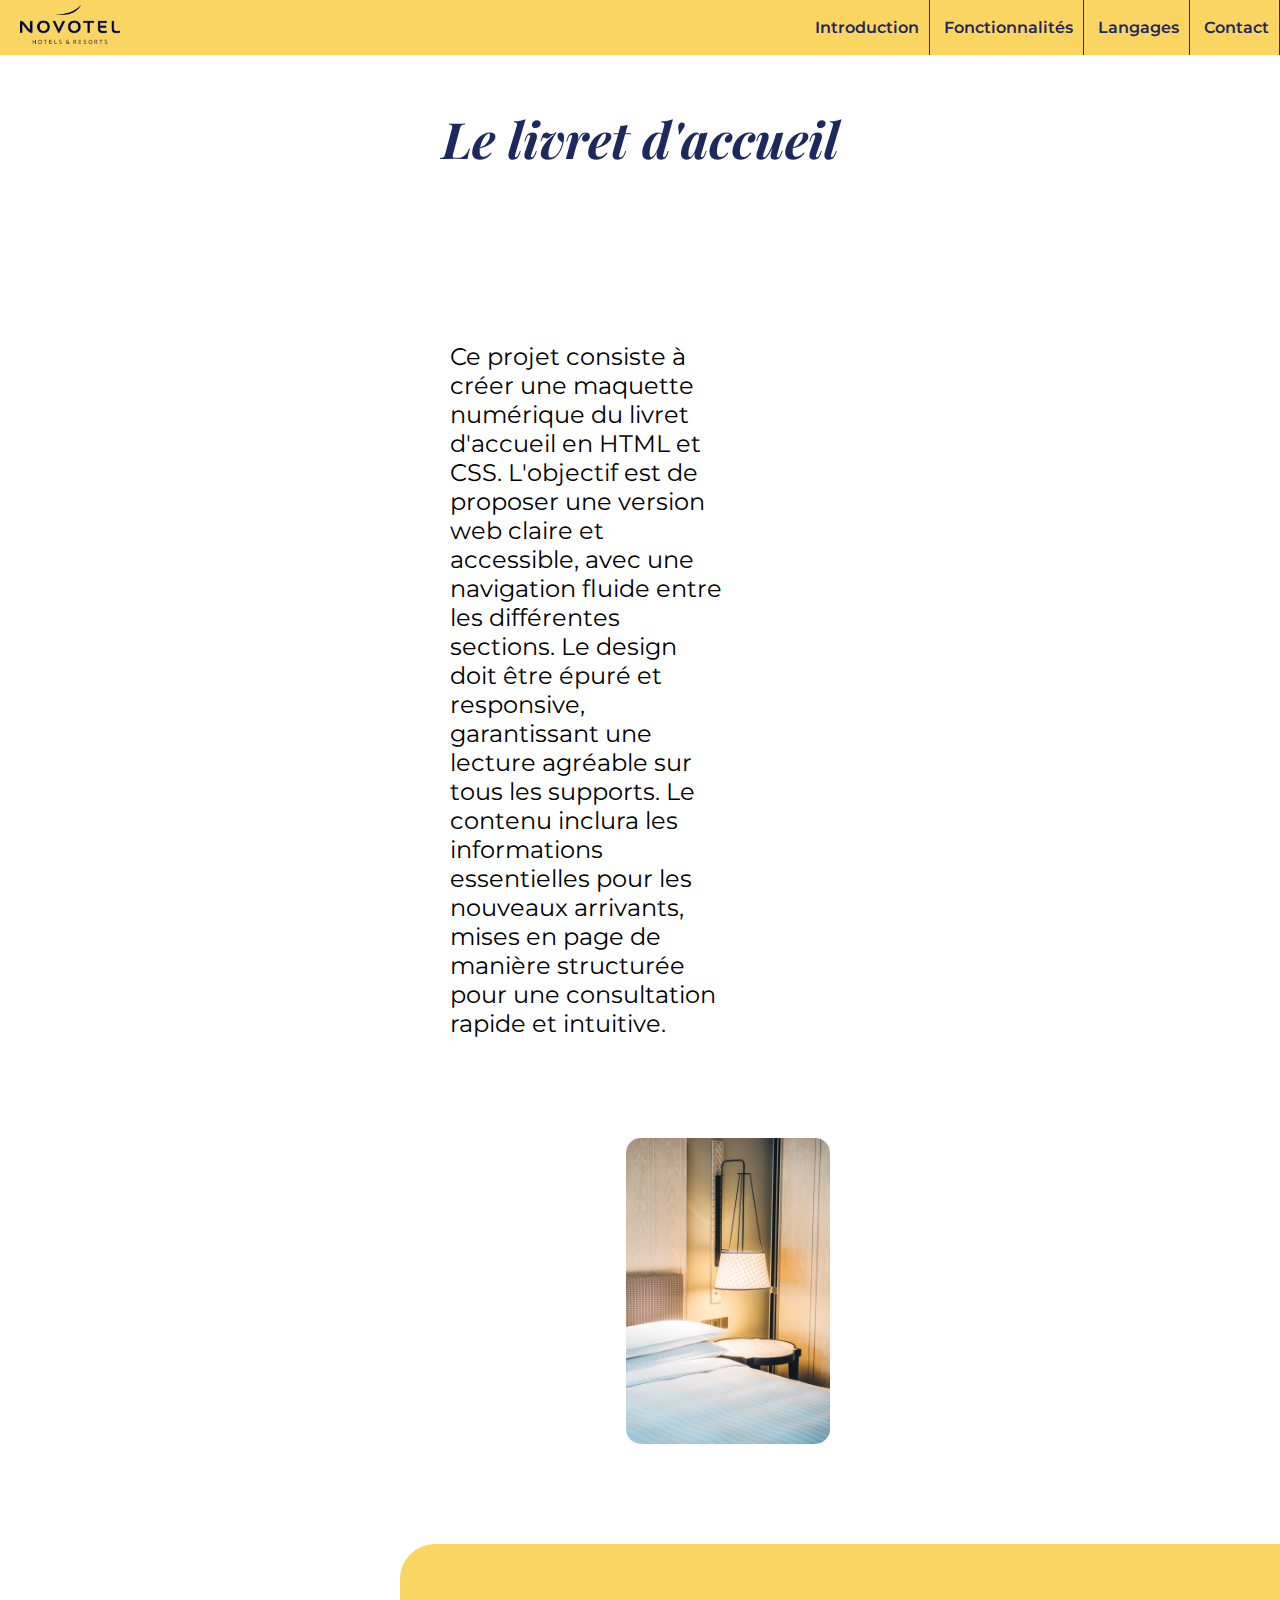
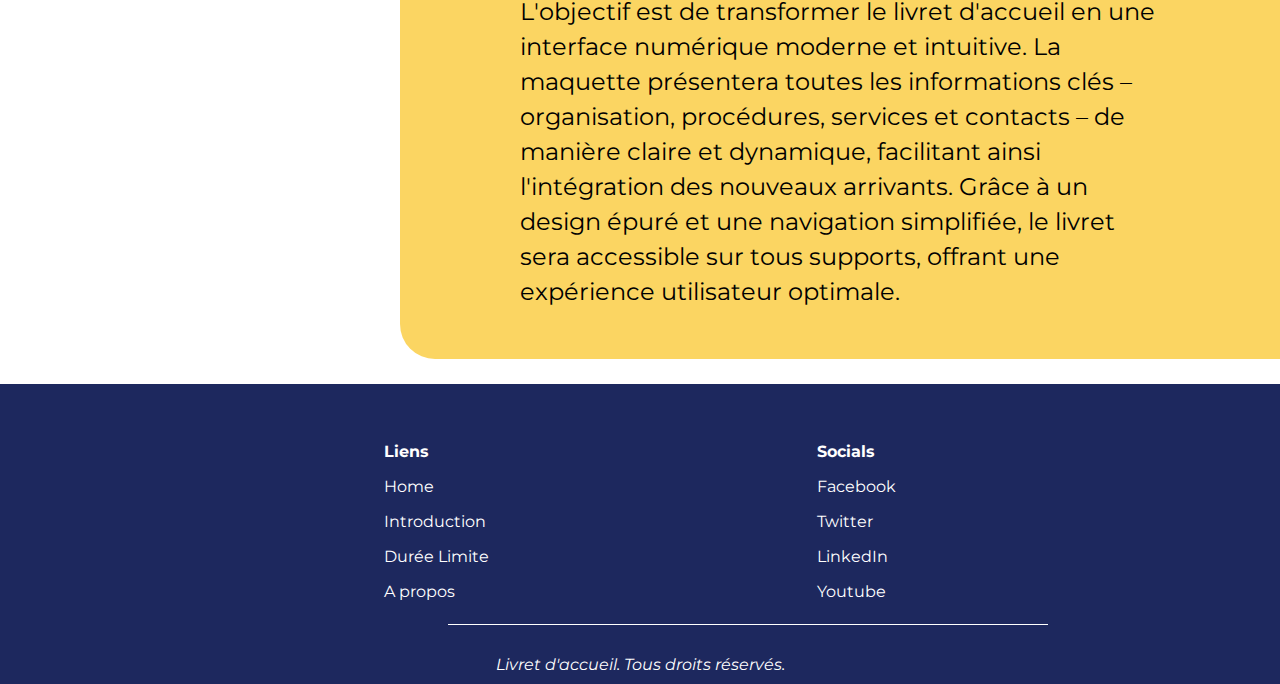
==== commit a4e63055: "little fixes" ====
--- a/view/index.html
+++ b/view/index.html
@@ -33,7 +33,7 @@
     <main class="mainIndex">
       <section class="sectionOne">
         <h2 class="titleFirstPage">
-          <p class="">Le livret d'accueil</p>
+          Le livret d'accueil
         </h2>
         <p class="textDesc">
           Ce projet consiste à créer une maquette numérique du livret d'accueil
--- a/style/style.css
+++ b/style/style.css
@@ -107,9 +107,6 @@
   height: auto;
   width: 100%;
   margin-bottom: 70px;
-}
-
-.titleFirstPage > p {
   font-size: 50px;
   font-family: "Playfair Display", serif;
   font-weight: bolder;
@@ -272,10 +269,6 @@
   height: auto;
   width: 100%;
   padding-top: 60px;
-}
-
-.titleSecPage > p {
-  /* width: fit-content; */
   font-size: 50px;
   font-family: "Playfair Display", serif;
   font-weight: bolder;
@@ -313,10 +306,6 @@
     rgba(255, 255, 255, 0.37298669467787116) 91%,
     rgba(255, 255, 255, 0.04805672268907568) 100%
   );
-  /* border-radius: 20px; */
-  /* padding-block: 20px; */
-  /* margin-block: 100px; */
-  /* transition: 1s; */
 }
 
 .sectionSecPageTwo > h3 {
@@ -324,7 +313,6 @@
   font-family: "Montserrat", serif;
   font-style: italic;
   font-weight: 800;
-  /* font-style: italic; */
   text-align: center;
   color: var(--primary-blue);
   padding: 20px;
@@ -476,10 +464,6 @@
   height: auto;
   width: 100%;
   padding-top: 60px;
-}
-
-.titleThirdPage > p {
-  /* width: fit-content; */
   font-size: 50px;
   font-family: "Playfair Display", serif;
   font-weight: bolder;
@@ -585,11 +569,9 @@
   width: 700px;
   height: 80%;
   background: white;
-  /* box-shadow: 10px 10px 17px -8px rgba(0, 0, 0, 0.75); */
   border-radius: 20px;
   margin: 50px;
   margin-top: 100px;
-  /* margin-block: auto; */
   float: left;
   text-align: center;
 }
